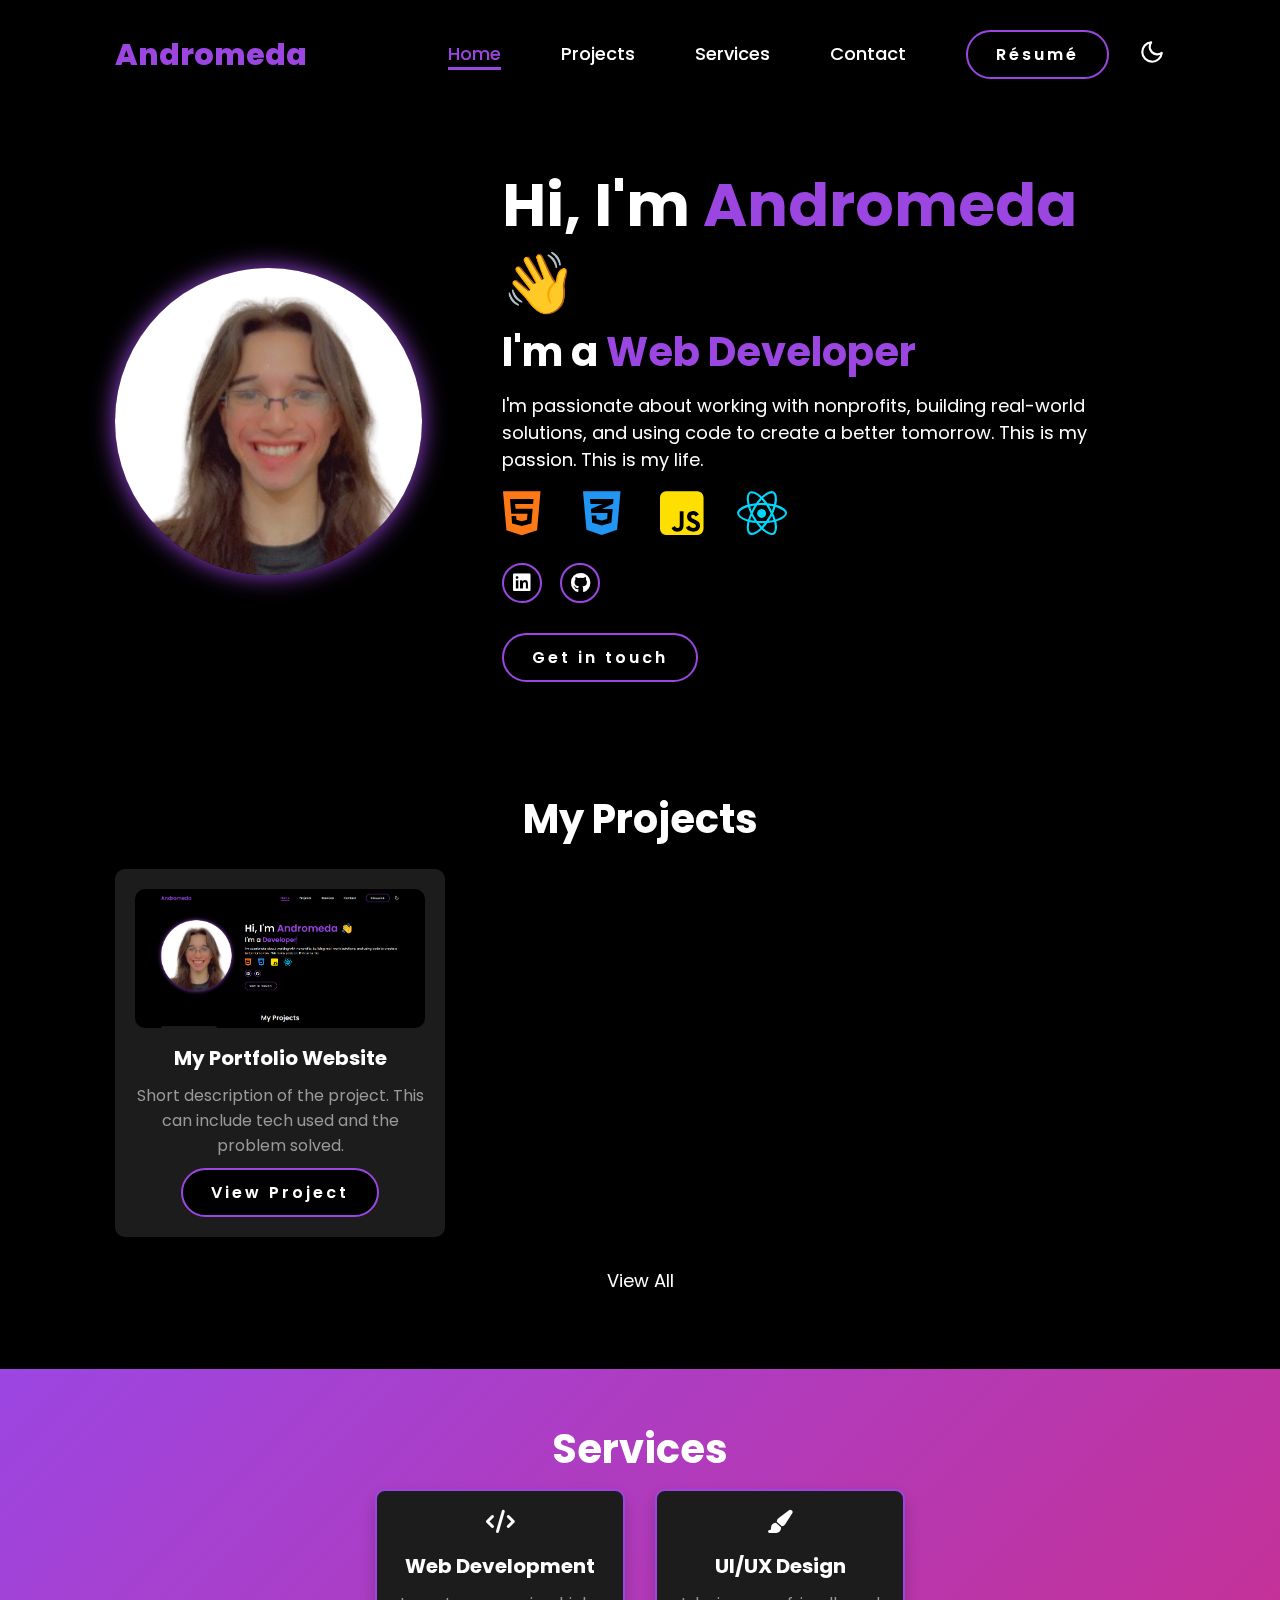
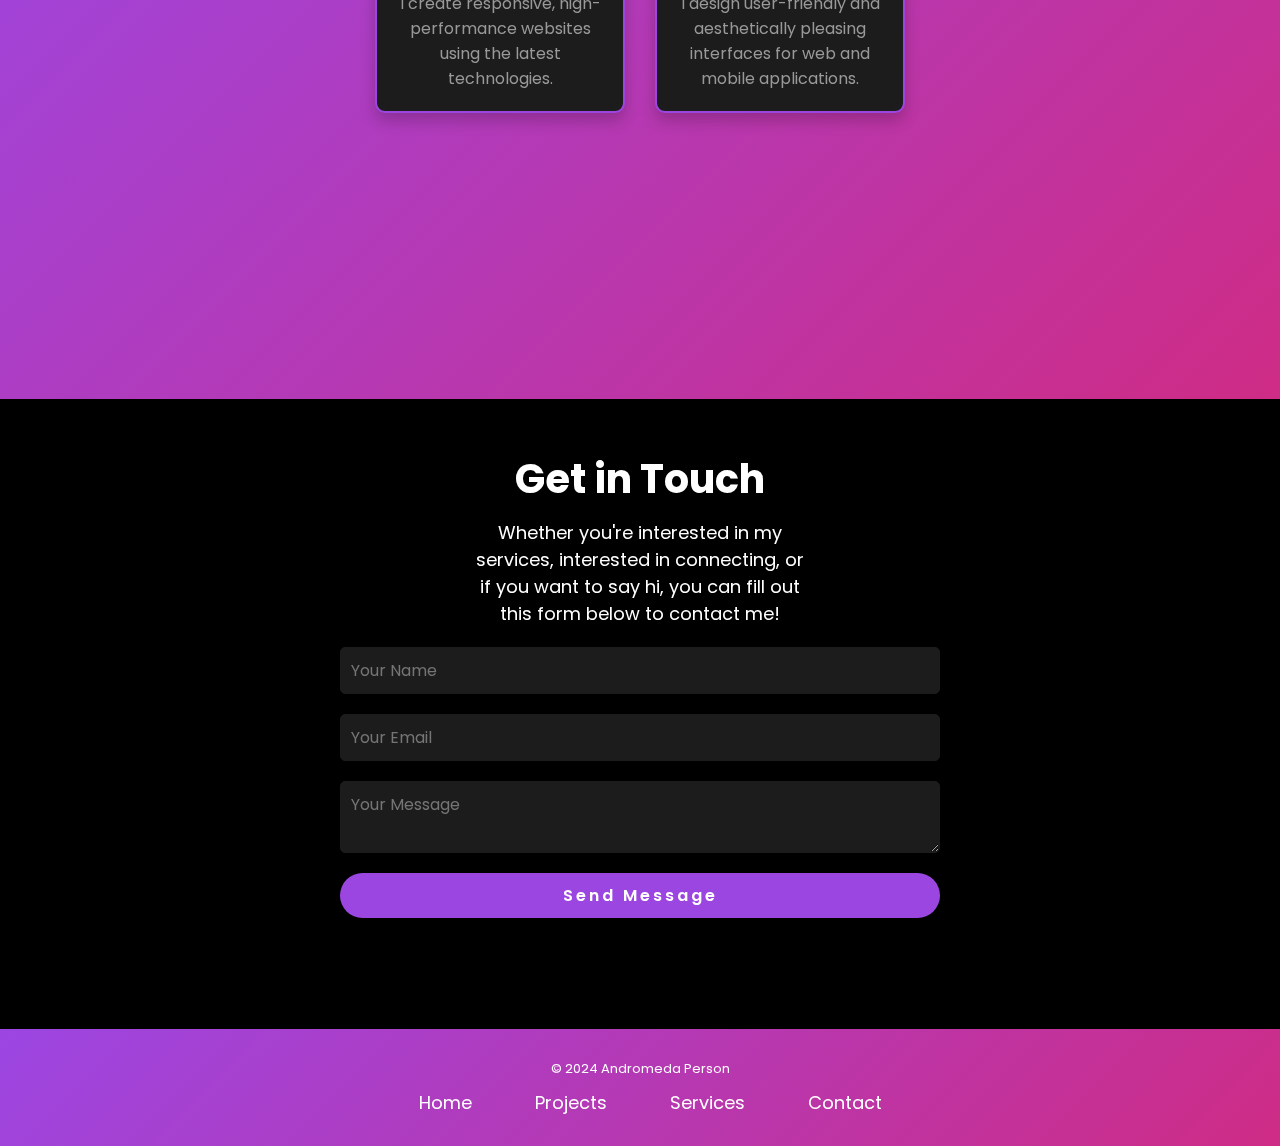
==== index.html @ 625700de "modified:   index.html" ====
<!DOCTYPE html>
<html lang="en">
<head>
    <meta charset="UTF-8">
    <meta name="viewport" content="width=device-width, initial-scale=1.0">
    <link rel="stylesheet" href="https://cdnjs.cloudflare.com/ajax/libs/font-awesome/6.5.2/css/all.min.css">
    <link rel="stylesheet" href="styles/style.css">
    <link rel="stylesheet" href="styles/dark-mode.css">
    <title>Andromeda Person | Home</title>
</head>
<body class="dark-mode">
    <header id="navbar">
        <a href="#home" class="logo">Andromeda</a>
        <nav id="nav-links">
            <div class="close-btn" id="close-btn">&times;</div>
            <a href="#home" class="active">Home</a>
            <a href="#projects">Projects</a>
            <a href="#services">Services</a>
            <a href="#contact">Contact</a>
            <a href="files/Andromeda Person Resume.pdf" onclick="downloadFile()" class="btn">Résumé</a>
            <div class="toggle-container" id="themeToggle">
                <svg class="sun-icon" xmlns="http://www.w3.org/2000/svg" width="24" height="24" viewBox="0 0 24 24" fill="none" stroke="currentColor" stroke-width="2" stroke-linecap="round" stroke-linejoin="round">
                    <circle cx="12" cy="12" r="5"></circle>
                    <line x1="12" y1="1" x2="12" y2="3"></line>
                    <line x1="12" y1="21" x2="12" y2="23"></line>
                    <line x1="4.22" y1="4.22" x2="5.64" y2="5.64"></line>
                    <line x1="18.36" y1="18.36" x2="19.78" y2="19.78"></line>
                    <line x1="1" y1="12" x2="3" y2="12"></line>
                    <line x1="21" y1="12" x2="23" y2="12"></line>
                    <line x1="4.22" y1="19.78" x2="5.64" y2="18.36"></line>
                    <line x1="18.36" y1="5.64" x2="19.78" y2="4.22"></line>
                </svg>
                <svg class="moon-icon" xmlns="http://www.w3.org/2000/svg" width="24" height="24" viewBox="0 0 24 24" fill="none" stroke="currentColor" stroke-width="2" stroke-linecap="round" stroke-linejoin="round">
                    <path d="M21 12.79A9 9 0 1 1 11.21 3 7 7 0 0 0 21 12.79z"></path>
                </svg>
            </div>
        </nav>
        <div class="hamburger-menu" id="hamburger-menu">
            <i class="fa fa-bars"></i>
        </div>
    </header>
    <section class="hero" id="home">
        <div class="hero-img">
            <img src="images/selfie.png" alt="A photo of my face with a white background">
        </div>
        <div class="hero-content">
            <h1>Hi, I'm <span>Andromeda</span> 👋</h1>
            <h3 class="typing-text">I'm a <span></span></h3>
            <p>I'm passionate about working with nonprofits, building real-world solutions, and using code to create a better tomorrow. This is my passion. This is my life.</p>
            <div class="skills-icons">
                <div class="icon-container">
                    <a href="#"><i class="fa-brands fa-html5" style="color: #ff7816;"></i></a>
                </div>
                <div class="icon-container">
                    <a href="#"><i class="fa-brands fa-css3-alt" style="color: #2196f3;"></i></a>
                </div>
                <div class="icon-container">
                    <a href="#"><i class="fa-brands fa-square-js" style="color: #ffdf00;"></i></a>
                </div>
                <div class="icon-container">
                    <a href="#"><i class="fa-brands fa-react" style="color: #00d7fc;"></i></a>
                </div>
            </div>
            <div class="social-icons">
                <a href="https://www.linkedin.com/in/andromeda-person-177516267/" target="_blank"><i class="fa-brands fa-linkedin"></i></a>
                <a href="https://github.com/andromeda-shre" target="_blank"><i class="fa-brands fa-github"></i></a> 
            </div>
            <a href="#contact" class="btn">Get in touch</a>
        </div>
    </section>
    <section class="projects" id="projects">
        <h1>My Projects</h1>
        <div class="project-container">
            <div class="project-card">
                <img src="images/my-portfolio.PNG" alt="My Portfolio">
                <h2>My Portfolio Website</h2>
                <p>Short description of the project. This can include tech used and the problem solved.</p>
                <a href="https://github.com/andromeda-shre/my-portfolio" target="_blank" class="btn">View Project</a>
            </div>
            <!-- Repeat for other projects -->
        </div>
        <div class="view-more">
            <a href="pages/projects.html" class="btn-link">View All</a>
        </div>
    </section>
    <section class="services" id="services">
        <h1>Services</h1>
        <div class="service-cards">
            <div class="service-card">
                <div class="icon-container">
                    <i class="fa fa-code" aria-hidden="true"></i>
                </div>
                <h2>Web Development</h2>
                <p>I create responsive, high-performance websites using the latest technologies.</p>
            </div>
            <div class="service-card">
                <div class="icon-container">
                    <i class="fa fa-paint-brush" aria-hidden="true"></i>
                </div>
                <h2>UI/UX Design</h2>
                <p>I design user-friendly and aesthetically pleasing interfaces for web and mobile applications.</p>
            </div>
            <!-- Add more services as needed -->
        </div>
    </section>
    <section class="contact" id="contact">
        <h1>Get in Touch</h1>
        <div class="contact-text">
            <p>Whether you're interested in my services, interested in connecting, or if you want to say hi, you can fill out this form below to contact me!</p>
        </div>
        <form action="mailto:androperson05@proton.me" method="POST" enctype="multipart/form-data">
            <input type="text" name="name" placeholder="Your Name" required>
            <input type="email" name="email" placeholder="Your Email" required>
            <textarea name="message" placeholder="Your Message" required></textarea>
            <button type="submit" class="btn">Send Message</button>
        </form>
    </section>
    <footer>
        <div class="footer-content">
            <p>&copy; 2024 Andromeda Person</p>
            <nav>
                <ul>
                    <li><a href="#home">Home</a></li>
                    <li><a href="#projects">Projects</a></li>
                    <li><a href="#services">Services</a></li>
                    <li><a href="#contact">Contact</a></li>
                </ul>
            </nav>
        </div>
    </footer>
    <script src="index.js"></script>
</body>
</html>
---- styles/style.css ----
/* Google 'Poppins' font */
@import url('https://fonts.googleapis.com/css2?family=Poppins:wght@100;200;300;400;500;600&display=swap');

/* Root selector for defining global CSS variables */
:root {
    --clr-dark: hsl(0, 0%, 0%);  /* Dark color for text in light mode, background in dark mode */
    --clr-light: hsl(0, 0%, 100%); /* Light color for background in light mode, text in dark mode */
    --clr-header: hsl(273, 73%, 58%);
}

* {
    margin: 0;
    padding: 0;
    box-sizing: border-box;
    text-decoration: none;
    border: none;
    outline: none;
    font-family: "Poppins", sans-serif;
}

html {
    font-size: 62.5%;
}

body {
    width: 100%;
    height: 100vh;
    overflow-x: hidden;
    background-color: hsl(0, 0%, 100%);
    color: var(--clr-dark);
    transition: background-color 0.3s ease, color 0.3s ease;
}

header {
    position: sticky;
    top: 0;
    left: 0;
    width: 100%;
    padding: 3rem 9%;
    backdrop-filter: blur(20px) saturate(180%);
    -webkit-backdrop-filter: blur(20px) saturate(180%);
    background-color: rgba(255, 255, 255, 0.3);
    filter: drop-shadow(20px);
    display: flex;
    justify-content: space-between;
    align-items: center;
    transition: box-shadow 0.3s ease-in-out;
    z-index: 1000;
}

header.is-sticky {
    position: fixed;
    top: 0;
    left: 0;
    width: 100%;
    z-index: 1000;
}

header.scrolled {
    box-shadow: 0 4px 8px rgba(0, 0, 0, 0.1);
}

header .logo {
    font-size: 3rem;
    color: var(--clr-header);
    font-weight: 800;
    cursor: pointer;
    transition: 0.5s ease;
}

header .logo:hover {
    transform: scale(1.1);
}

nav a {
    font-size: 1.8rem;
    color: var(--clr-dark);
    margin-left: 4rem;
    font-weight: 500;
    transition: 0.3s ease;
    border-bottom: 3px solid transparent;
}

nav a:hover,
nav a.active {
    color: var(--clr-header);
    border-bottom: 3px solid var(--clr-header);
}

/* Styles for the toggle container */
.toggle-container {
    cursor: pointer;
    display: inline;
    padding-left: 1rem;
}

/* Styles for the sun and moon icons */
.sun-icon,
.moon-icon {
    width: 26px;
    height: 26px;
    font-weight: 500;
    transition: 0.3s ease;
}

.sun-icon:hover,
.moon-icon:hover {
    color: var(--clr-header);
}

/* Hides moon icon by default (light mode) */
.moon-icon {
    display: none;
}

/* Shows moon icon and hide sun icon in dark mode */
.dark-mode .sun-icon {
    display: none;
}
.dark-mode .moon-icon {
    display: inline-block;
}

/* Close button (X icon) styles */
.close-btn {
    font-size: 4rem;
    color: var(--clr-light);  /* You can customize the color */
    position: absolute;
    top: 20px;
    right: 20px;
    cursor: pointer;
    display: none; /* Hidden by default */
}

/* For the nav-links container */
#nav-links {
    display: flex;
    justify-content: center;
    align-items: center;
    gap: 2rem;
}

/* Show nav links when the menu is active */
#nav-links.active {
    display: flex;
}

/* Hamburger menu styles */
.hamburger-menu {
    display: none;
    font-size: 2.5rem;
    cursor: pointer;
}

.hamburger-menu i {
    color: var(--clr-dark);
    transition: 0.3s ease;
}

.hamburger-menu i:hover {
    color: var(--clr-header);
}

section {
    min-height: 70vh;
    padding: 5rem 9% 5rem;
}

section.hero {
    display: flex;
    justify-content: center;
    align-items: center;
    gap: 8rem;
}

section.hero .hero-content h1 {
    font-size: 6rem;
    font-weight: 700;
    line-height: 1.3;
}

section.hero .hero-content p {
    font-size: 1.8rem;
}

span {
    color: var(--clr-header);
}

section.hero .hero-content h3 {
    font-size: 4rem;
    margin-bottom: 1rem;
    font-weight: 700;
}

section.hero .hero-img {
    border-radius: 50%;
}

section.hero .hero-img img {
    position: relative;
    width: 24vw;
    border-radius: 50%;
    box-shadow: 0 0 25px var(--clr-header);
    cursor: pointer;
    transition: 0.2s linear;
}

section.hero .hero-img img:hover {
    font-size: 1.8rem;
    font-weight: 500;
}

/* Side navigation positioning */
.side-nav {
    position: fixed;                             /* Fix it to the left */
    top: 17rem;                                  /* Account for sticky header height */
    left: 15rem;                                 /* Align it at the left edge */
    width: 200px;                                /* Set a fixed width */
    height: 100vh;                               /* Full height of the viewport */
    padding-top: 2rem;                           /* Padding from the top */
}

.side-nav ul {
    padding: 0;
    margin: 0;
}

.side-nav ul li {
    list-style-type: none;
}

.side-nav ul a {
    display: block;
    color: #fff;
    text-decoration: none;
    padding: 1rem;
    font-size: 1.8rem;
}

.side-nav ul a:hover {
    background-color: #555; /* Optional hover effect */
}

/* Container section for content */
.container {
    margin-left: 200px;    /* Push the content right of the side-nav */
    padding: 2rem;         /* Padding inside the container */
    width: 100%;           /* Container takes the remaining space */
    border: solid 1px #3d444d;
    border-radius: 10px;
    margin-top: 0;         /* Align container at the top */
}

.social-icons a {
    display: inline-flex;
    justify-content: center;
    align-items: center;
    width: 4rem;
    height: 4rem;
    background-color: transparent;
    border: 0.2rem solid var(--clr-header);
    font-size: 2rem;
    border-radius: 50%;
    margin: 3rem 1.5rem 3rem 0;
    color: hsl(0, 0%, 0%);
    transition: 0.3s ease;
}

.social-icons a:hover {
    color: var(--clr-light);
    background-color: var(--clr-header);
    box-shadow: 0 0 25px var(--clr-header);
    transform: scale(1.3) translateY(-5px);
}

.btn {
    display: inline-block;
    padding: 1rem 2.8rem;
    background-color: var(--clr-light);
    border-radius: 4rem;
    font-size: 1.6rem;
    color: var(--clr-header);
    letter-spacing: 0.3rem;
    font-weight: 600;
    border: 2px solid var(--clr-header);
    cursor: pointer;
    transition: 0.3s ease;
}

.btn:hover {
    transform: scale3d(1.03);
    background-color: var(--clr-header);
    color: var(--clr-light);
    box-shadow: 0 0 25px var(--clr-header);
}

.typing-text {
    font-size: 2rem;
    font-weight: 600;
    min-width: 280px;
}

.typing-text span {
    position: relative;
}

.typing-text span::before {
    content: "Web Developer";
    color: var(--clr-header);
    animation: words 20s infinite;
}

.typing-text span::after {
    content: "";
    color: hsl(0, 0%, 0%);
    position: absolute;
    width: calc(100% + 8px);
    height: 100%;
    border-left: 3px solid transparent;
    right: -8;
    animation: cursor 0.6s infinite;
}

@keyframes cursor {
    to {
        border-left: 3px solid var(--clr-header)
    }
}

@keyframes words {
    0%, 20% {
        content: "Web Developer";
    }
    21%, 40% {
        content: "Developer";
    }
    41%, 60% {
        content: "Web Designer";
    }
    61%, 80% {
        content: "Life-long Learner";
    }
    81%, 100% {
        content: "Tech Enthusiast";
    }
}

/* Styles for skills icons */
.skills-icons {
    display: flex;
    justify-content: flex-start;
    align-items: center;
    gap: 8rem;
    margin: 4rem 2rem 2rem 2rem;
}

.icon-container {
    display: flex;
    justify-content: center;
    align-items: center;
    width: 0rem;
    height: 0rem;
    border-radius: 50%;
    transition: box-shadow 0.5s ease, transform 0.5s ease;
}

.icon-container:hover {
    box-shadow: 0 0 30px 20px var(--clr-header);
    transform: scale(1.1);
}

.skills-icons i {
    font-size: 5rem;
    cursor: pointer;
}

.skills h1 {
    text-align: center;
    font-size: 4rem;
    margin-bottom: 1rem;
    font-weight: 700;
}

/* Styles for Projects section */
.projects {
    text-align: center;
    padding: 5rem 9%;
}

.projects h1 {
    font-size: 4rem;
    padding-bottom: 2rem;
}

.project-container {
    display: grid;
    grid-template-columns: repeat(auto-fill, minmax(300px, 1fr));
    gap: 3rem;
}

.project-card {
    background-color: var(--clr-light);
    padding: 2rem;
    border-radius: 10px;
    background-color: hsl(0, 2%, 92%);
    box-shadow: 0 0 10px rgba(0, 0, 0, 0.1);
    transition: transform 0.3s ease, box-shadow 0.3s ease;
}

.project-card:hover {
    transform: translateY(-10px);
    box-shadow: 0 10px 20px rgba(0, 0, 0, 0.2);
}

.project-card img {
    width: 100%;
    height: auto;
    border-radius: 10px;
}

.project-card h2 {
    font-size: 2rem;
    margin-top: 1rem;
}

.project-card p {
    font-size: 1.6rem;
    margin-top: 1rem;
    color: hsl(0, 0%, 60%);
}

.project-card .btn {
    margin-top: 1rem;
}

.view-more {
    margin-top: 3rem;
}

.btn-link {
    font-size: 1.8rem;
    color: var(--clr-light);
    transition: 0.3s ease;
}

.btn-link:hover {
    color: var(--clr-header);
}

/* Styles for Services section */
.services {
    background: linear-gradient(135deg, hsl(273, 73%, 58%), hsl(327, 65%, 49%));
    text-align: center;
    padding: 5rem 9%;
}

.services h1 {
    font-size: 4rem;
    margin-bottom: 1rem;
    color: var(--clr-light);
}

.service-cards {
    display: flex;
    justify-content: center;
    align-items: center;
    gap: 3rem;
}

.service-card {
    background-color: hsl(0, 0%, 93%);
    padding: 2rem;
    border-radius: 10px;
    box-shadow: 0 8px 15px rgba(0, 0, 0, 0.2);
    transition: transform 0.3s ease, box-shadow 0.3s ease;
    width: 250px;
    border: 2px solid var(--clr-header);
}

.service-card:hover {
    transform: translateY(-10px);
    box-shadow: 0 15px 25px rgba(0, 0, 0, 0.3);
}

.service-card h2 {
    font-size: 2rem;
    margin-bottom: 1rem;
}

.service-card p {
    font-size: 1.6rem;
    color: hsl(0, 0%, 60%);
}

.service-card .icon-container {
    display: inline-flex;
    justify-content: center;
    align-items: center;
    padding: 1rem 2rem 3rem 2rem;
}

.service-card i {
    font-size: 2.3rem;
}

/* Start of contact section styles */
.contact {
    text-align: center;
    padding: 5rem 9%;
}

.contact h1 {
    font-size: 4rem;
    margin-bottom: 1rem;
}

.contact .contact-text {
    margin: 1rem 36rem 2rem 36rem;
}

.contact p {
    font-size: 1.8rem;
}

form {
    display: flex;
    flex-direction: column;
    gap: 2rem;
    max-width: 600px;
    margin: 0 auto;
}

input, textarea {
    padding: 1rem;
    font-size: 1.6rem;
    border: 1px solid #ccc;
    border-radius: 5px;
}

button[type="submit"] {
    padding: 1rem 2.8rem;
    background-color: var(--clr-header);
    color: var(--clr-light);
    border: none;
    border-radius: 5rem;
    font-size: 1.6rem;
    font-weight: 600;
    cursor: pointer;
}

button[type="submit"]:hover {
    background-color: var(--clr-light);
    color: var(--clr-header);
}

/* Start of footer styles */
footer {
    background: linear-gradient(135deg, hsl(273, 73%, 58%), hsl(327, 65%, 49%));
    color: #fff;
    padding: 2rem 0;
    text-align: center;
    position: relative;
    z-index: 100;
}

footer .footer-content {
    max-width: 1200px;
    margin: 0 auto;
    padding: 1rem;
}

footer nav ul {
    list-style: none;
    padding: 0;
}

footer nav ul li {
    display: inline;
    margin-right: 20px;
}

footer nav ul li a {
    color: #fff;
    text-decoration: none;
    font-weight: 400;
    transition: color 0.3s;
}

footer nav ul li a:hover {
    color: hsl(0, 0%, 0%);
}

footer p {
    font-size: 1.3rem;
    margin-bottom: 1rem;
}

/* Styles for mobile starts here */
@media (max-width: 1000px) {
    .home {
        gap: 4rem;
    }
}

@media (max-width:995px) {
    .home {
        flex-direction: column;
        margin: 5rem 4rem;
    }

    .home .home-content h3 {
        font-size: 2.5rem;
    }

    .home-content h1 {
        font-size: 5rem;
    }

    .home-img img {
        width: 70vw;
        margin-top: 4rem;
    }
}

@media (max-width: 768px) {
    .skills-icons {
        flex-direction: column;
        gap: 2rem;
    }

    .icon-container {
        font-size: 6rem;
    }

    .projects .project-container {
        grid-template-columns: 1fr;
    }
}

/* Hide the nav links and show the hamburger on mobile */
@media (max-width: 768px) {
    #nav-links {
        display: none; /* Hide the links by default */
        position: absolute;
        top: 0;
        left: 0;
        width: 100%;
        height: 100vh;
        background-color: rgba(0, 0, 0, 0.911);
        flex-direction: column;
        justify-content: center;
        align-items: center;
        gap: 3rem;
    }

    #nav-links a {
        color: var(--clr-light);
    }

    #nav-links .btn {
        background-color: var(--clr-header);
    }

    #nav-links svg {
        color: var(--clr-light);
    }

    #nav-links svg:hover {
        color: var(--clr-light);
    }
    
    .hamburger-menu {
        display: block; /* Show the hamburger icon */
        cursor: pointer;
    }

    .hamburger-menu i:hover {
        color: var(--clr-header);
    }

    .close-btn {
        display: block; /* Show close button when navbar is open */
        transition: 0.3s ease;
    }

    .close-btn:hover {
        display: block;
        color: var(--clr-header);
    }
}
---- styles/dark-mode.css ----
/* Styles for dark mode */
.dark-mode {
    background-color: var(--clr-dark);
    color: var(--clr-light);
}

.dark-mode header {
    backdrop-filter: blur(20px) saturate(180%);
    -webkit-backdrop-filter: blur(20px) saturate(180%);
    background-color: rgba(0, 0, 0, 0.479);
    box-shadow: 0 4px 6px rgba(0, 0, 0, 0.1);
}

.dark-mode nav a {
    color: var(--clr-light);
}

nav a:hover,
.dark-mode nav a.active {
    color: var(--clr-header);
    border-bottom: 3px solid var(--clr-header);
}

.dark-mode .hamburger-menu i {
    color: var(--clr-light);
}

.dark-mode .btn {
    background-color: var(--clr-dark);
    color: var(--clr-light);
}

.dark-mode .btn:hover {
    background-color: var(--clr-header);
    color: var(--clr-light);
}

.dark-mode .social-icons a {
    color: var(--clr-light);
}

.dark-mode .project-card {
    background-color: hsl(0, 0%, 11%);
}

.dark-mode .btn-link {
    color: var(--clr-light);
}

.dark-mode .btn-link:hover {
    color: var(--clr-header);
}

.dark-mode input, .dark-mode textarea {
    padding: 1rem;
    font-size: 1.6rem;
    color: hsl(0, 0%, 100%);
    background-color: hsl(0, 0%, 11%);
    border: 1px solid hsl(0, 0%, 11%);
    border-radius: 5px;
}

.dark-mode button[type="submit"] {
    padding: 1rem 2.8rem;
    background-color: var(--clr-header);
    color: var(--clr-light);
    border: none;
    border-radius: 5rem;
    font-size: 1.6rem;
    font-weight: 600;
    cursor: pointer;
}

.dark-mode button[type="submit"]:hover {
    background-color: var(--clr-dark);
    color: var(--clr-header);
}

.dark-mode .service-card {
    background-color: hsl(0, 0%, 11%);
}
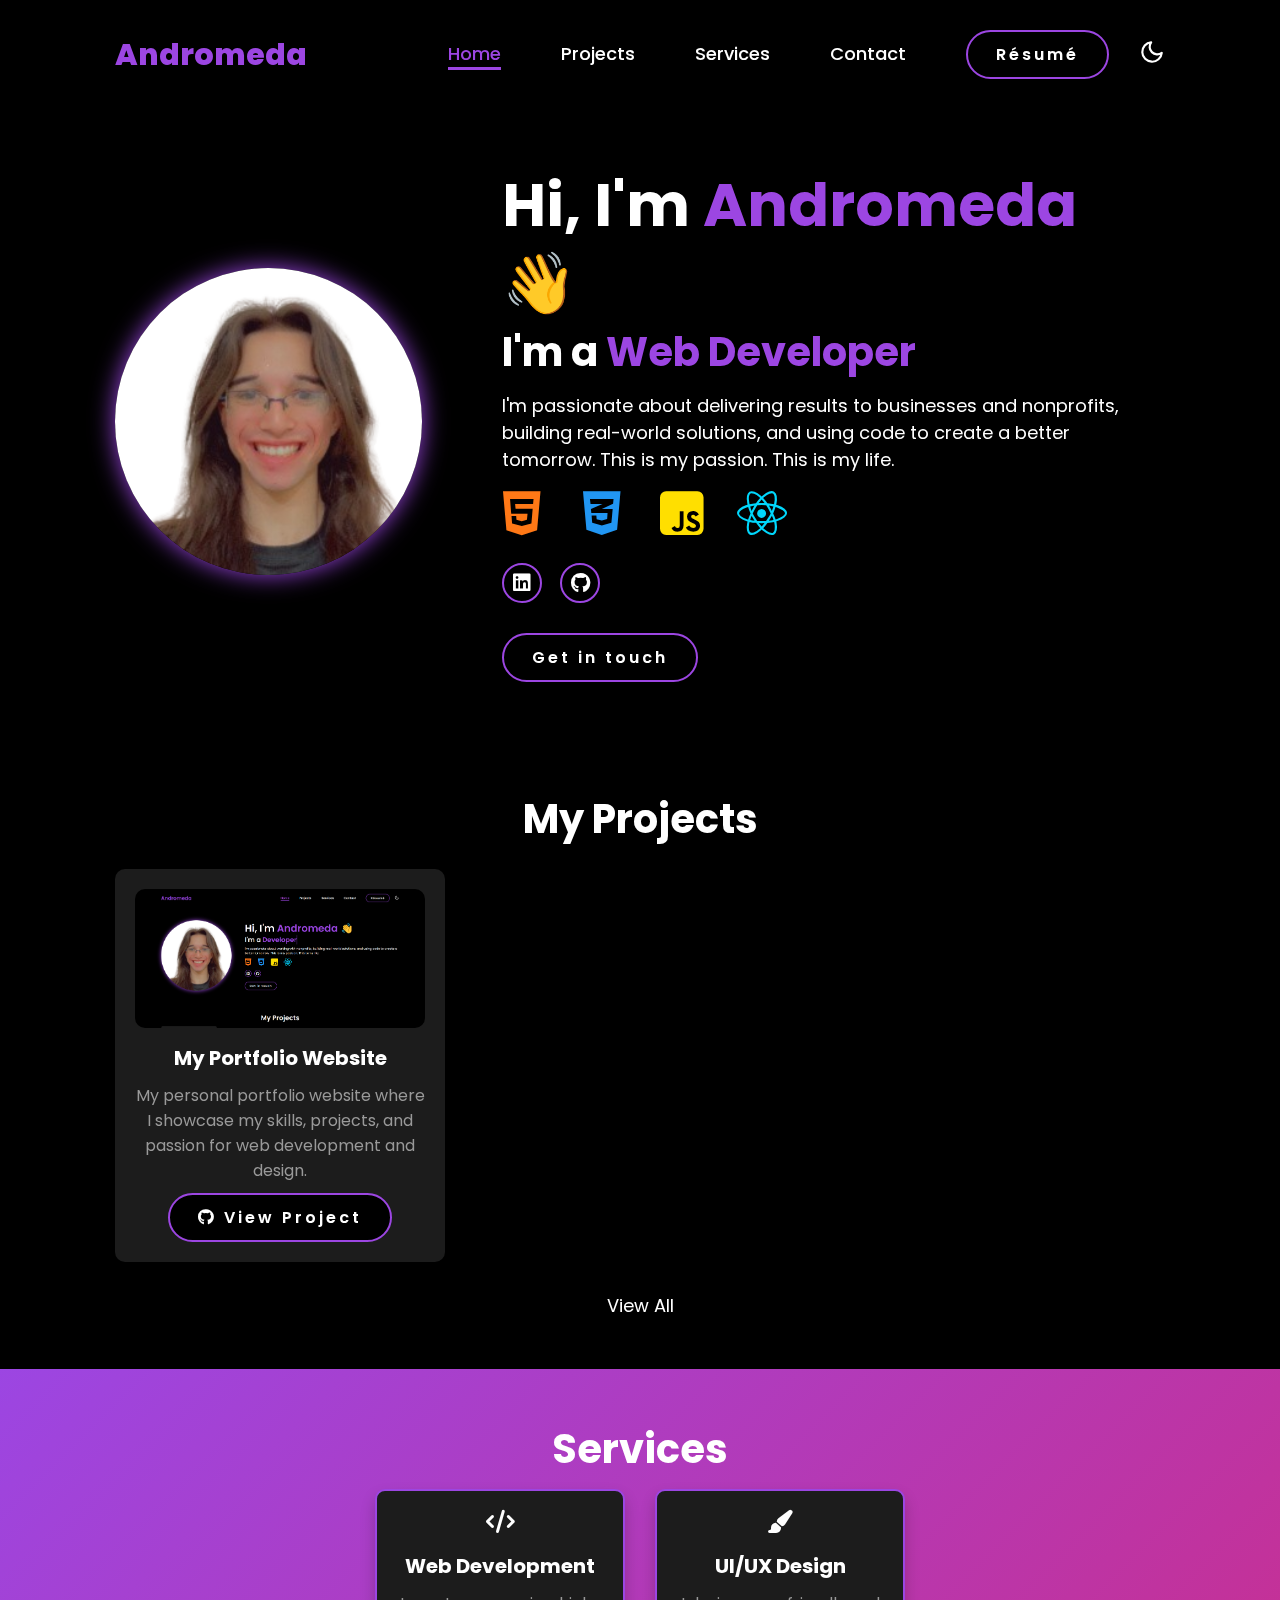
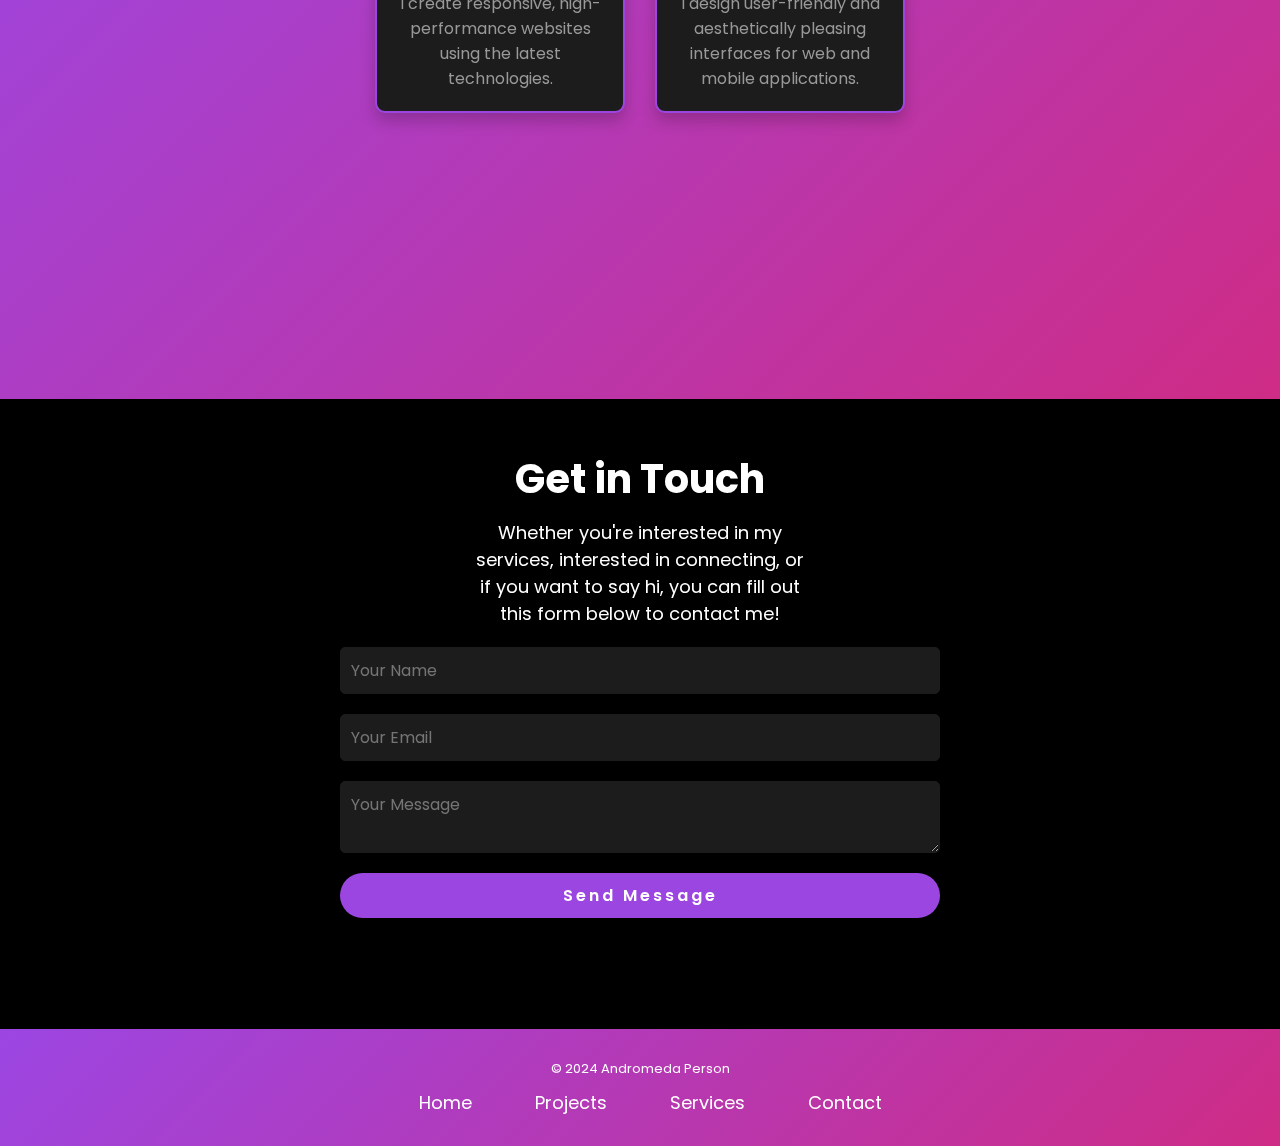
==== commit 15724872: "modified:   index.html 	modified:   pages/projects.html" ====
--- a/index.html
+++ b/index.html
@@ -10,14 +10,14 @@
 </head>
 <body class="dark-mode">
     <header id="navbar">
-        <a href="#home" class="logo">Andromeda</a>
+        <a href="index.html" class="logo">Andromeda</a>
         <nav id="nav-links">
-            <div class="close-btn" id="close-btn">&times;</div>
-            <a href="#home" class="active">Home</a>
-            <a href="#projects">Projects</a>
-            <a href="#services">Services</a>
-            <a href="#contact">Contact</a>
-            <a href="files/Andromeda Person Resume.pdf" onclick="downloadFile()" class="btn">Résumé</a>
+            <div class="close-btn" id="close-btn" onclick="showHamburgerMenu(event)">&times;</div>
+            <a href="#home" class="active" id="_home" onclick="changeActiveTab(event)">Home</a>
+            <a href="pages/projects.html">Projects</a>
+            <a href="#services" id="_services" onclick="changeActiveTab(event)">Services</a>
+            <a href="#contact" id="_contact" onclick="changeActiveTab(event)">Contact</a>
+            <a href="files/Andromeda Person Resume.pdf" onclick="downloadFile(event)" class="btn">Résumé</a>
             <div class="toggle-container" id="themeToggle">
                 <svg class="sun-icon" xmlns="http://www.w3.org/2000/svg" width="24" height="24" viewBox="0 0 24 24" fill="none" stroke="currentColor" stroke-width="2" stroke-linecap="round" stroke-linejoin="round">
                     <circle cx="12" cy="12" r="5"></circle>
@@ -35,8 +35,8 @@
                 </svg>
             </div>
         </nav>
-        <div class="hamburger-menu" id="hamburger-menu">
-            <i class="fa fa-bars"></i>
+        <div class="hamburger-menu menu-remove" id="hamburger-menu">
+            <i class="fa fa-bars" onclick="hideHamburgerMenu(event)"></i>
         </div>
     </header>
     <section class="hero" id="home">
@@ -46,19 +46,19 @@
         <div class="hero-content">
             <h1>Hi, I'm <span>Andromeda</span> 👋</h1>
             <h3 class="typing-text">I'm a <span></span></h3>
-            <p>I'm passionate about working with nonprofits, building real-world solutions, and using code to create a better tomorrow. This is my passion. This is my life.</p>
+            <p>I'm passionate about delivering results to businesses and nonprofits, building real-world solutions, and using code to create a better tomorrow. This is my passion. This is my life.</p>
             <div class="skills-icons">
                 <div class="icon-container">
-                    <a href="#"><i class="fa-brands fa-html5" style="color: #ff7816;"></i></a>
+                    <a href="#"><abbr title="HTML5"><i class="fa-brands fa-html5" style="color: #ff7816;"></i></abbr></a>
                 </div>
                 <div class="icon-container">
-                    <a href="#"><i class="fa-brands fa-css3-alt" style="color: #2196f3;"></i></a>
+                    <a href="#"><abbr title="CSS"><i class="fa-brands fa-css3-alt" style="color: #2196f3;"></i></abbr></a>
                 </div>
                 <div class="icon-container">
-                    <a href="#"><i class="fa-brands fa-square-js" style="color: #ffdf00;"></i></a>
+                    <a href="#"><abbr title="Javascript"><i class="fa-brands fa-square-js" style="color: #ffdf00;"></i></abbr></a>
                 </div>
                 <div class="icon-container">
-                    <a href="#"><i class="fa-brands fa-react" style="color: #00d7fc;"></i></a>
+                    <a href="#"><abbr title="React JS"><i class="fa-brands fa-react" style="color: #00d7fc;"></i></abbr></a>
                 </div>
             </div>
             <div class="social-icons">
@@ -74,10 +74,9 @@
             <div class="project-card">
                 <img src="images/my-portfolio.PNG" alt="My Portfolio">
                 <h2>My Portfolio Website</h2>
-                <p>Short description of the project. This can include tech used and the problem solved.</p>
-                <a href="https://github.com/andromeda-shre/my-portfolio" target="_blank" class="btn">View Project</a>
+                <p>My personal portfolio website where I showcase my skills, projects, and passion for web development and design.</p>
+                <a href="https://github.com/andromeda-shre/my-portfolio" target="_blank" class="btn"><i class="fa-brands fa-github"></i> View Project</a>
             </div>
-            <!-- Repeat for other projects -->
         </div>
         <div class="view-more">
             <a href="pages/projects.html" class="btn-link">View All</a>
@@ -100,7 +99,6 @@
                 <h2>UI/UX Design</h2>
                 <p>I design user-friendly and aesthetically pleasing interfaces for web and mobile applications.</p>
             </div>
-            <!-- Add more services as needed -->
         </div>
     </section>
     <section class="contact" id="contact">
--- a/styles/style.css
+++ b/styles/style.css
@@ -8,6 +8,7 @@
     --clr-header: hsl(273, 73%, 58%);
 }
 
+/* Global Styles */
 * {
     margin: 0;
     padding: 0;
@@ -19,18 +20,21 @@
 }
 
 html {
-    font-size: 62.5%;
-}
-
+    font-size: 62.5%; /* 1rem = 10px */
+}
+
+/* General Body Styles */
 body {
     width: 100%;
     height: 100vh;
     overflow-x: hidden;
     background-color: hsl(0, 0%, 100%);
     color: var(--clr-dark);
+    overflow-x: hidden;
     transition: background-color 0.3s ease, color 0.3s ease;
 }
 
+/* Header Styles */
 header {
     position: sticky;
     top: 0;
@@ -72,6 +76,7 @@
     transform: scale(1.1);
 }
 
+/* Navigation Links */
 nav a {
     font-size: 1.8rem;
     color: var(--clr-dark);
@@ -145,7 +150,7 @@
     display: flex;
 }
 
-/* Hamburger menu styles */
+/* Hamburger Menu */
 .hamburger-menu {
     display: none;
     font-size: 2.5rem;
@@ -159,27 +164,30 @@
 
 .hamburger-menu i:hover {
     color: var(--clr-header);
-}
-
+
+}
+
+/* Styles for the section tag */
 section {
     min-height: 70vh;
     padding: 5rem 9% 5rem;
 }
 
-section.hero {
+/* Styles for the hero class */
+.hero {
     display: flex;
     justify-content: center;
     align-items: center;
     gap: 8rem;
 }
 
-section.hero .hero-content h1 {
+.hero .hero-content h1 {
     font-size: 6rem;
     font-weight: 700;
     line-height: 1.3;
 }
 
-section.hero .hero-content p {
+.hero .hero-content p {
     font-size: 1.8rem;
 }
 
@@ -209,37 +217,6 @@
 section.hero .hero-img img:hover {
     font-size: 1.8rem;
     font-weight: 500;
-}
-
-/* Side navigation positioning */
-.side-nav {
-    position: fixed;                             /* Fix it to the left */
-    top: 17rem;                                  /* Account for sticky header height */
-    left: 15rem;                                 /* Align it at the left edge */
-    width: 200px;                                /* Set a fixed width */
-    height: 100vh;                               /* Full height of the viewport */
-    padding-top: 2rem;                           /* Padding from the top */
-}
-
-.side-nav ul {
-    padding: 0;
-    margin: 0;
-}
-
-.side-nav ul li {
-    list-style-type: none;
-}
-
-.side-nav ul a {
-    display: block;
-    color: #fff;
-    text-decoration: none;
-    padding: 1rem;
-    font-size: 1.8rem;
-}
-
-.side-nav ul a:hover {
-    background-color: #555; /* Optional hover effect */
 }
 
 /* Container section for content */
@@ -329,20 +306,14 @@
 }
 
 @keyframes words {
-    0%, 20% {
-        content: "Web Developer";
-    }
     21%, 40% {
         content: "Developer";
     }
     41%, 60% {
         content: "Web Designer";
     }
-    61%, 80% {
-        content: "Life-long Learner";
-    }
-    81%, 100% {
-        content: "Tech Enthusiast";
+    61%, 100% {
+        content: "Continous Learner";
     }
 }
 
@@ -596,52 +567,18 @@
     margin-bottom: 1rem;
 }
 
-/* Styles for mobile starts here */
+/* Styles for mobile or large screens */
 @media (max-width: 1000px) {
     .home {
         gap: 4rem;
     }
 }
 
-@media (max-width:995px) {
-    .home {
-        flex-direction: column;
-        margin: 5rem 4rem;
-    }
-
-    .home .home-content h3 {
-        font-size: 2.5rem;
-    }
-
-    .home-content h1 {
-        font-size: 5rem;
-    }
-
-    .home-img img {
-        width: 70vw;
-        margin-top: 4rem;
-    }
-}
-
 @media (max-width: 768px) {
-    .skills-icons {
-        flex-direction: column;
-        gap: 2rem;
-    }
-
-    .icon-container {
-        font-size: 6rem;
-    }
-
-    .projects .project-container {
-        grid-template-columns: 1fr;
-    }
-}
-
-/* Hide the nav links and show the hamburger on mobile */
-@media (max-width: 768px) {
+
+    /* Styles the nav links menu for mobile */
     #nav-links {
-        display: none; /* Hide the links by default */
+        display: none;
         position: absolute;
         top: 0;
         left: 0;
@@ -649,43 +586,182 @@
         height: 100vh;
         background-color: rgba(0, 0, 0, 0.911);
         flex-direction: column;
+        gap: 3rem;
+    }
+
+    #nav-links a {
+        color: var(--clr-light);
+    }
+
+    #nav-links .btn {
+        background-color: var(--clr-header);
+    }
+
+    #nav-links svg {
+        color: var(--clr-light);
+    }
+
+    #nav-links svg:hover {
+        color: var(--clr-light);
+    }
+    
+    /* Styles the hamburger menu for mobile */
+    .hamburger-menu {
+        display: block;
+        cursor: pointer;
+    }
+
+    .hamburger-menu i:hover {
+        color: var(--clr-header);
+    }
+
+    /* Styles the close button in the nav-links mobile menu */
+    .close-btn {
+        display: block;
+        transition: 0.3s ease;
+    }
+
+    .close-btn:hover {
+        color: var(--clr-header);
+    }
+
+    /* Hero section for mobile */
+    .hero {
+        flex-direction: column;
+        text-align: center;
+    }
+
+    .hero-img img {
+        width: 100% !important;
+    }
+
+    .hero-content h1 {
+        font-size: 3rem !important;
+    }
+
+    .hero-content h3 {
+        font-size: 3rem !important;
+    }
+
+    .hero-content span{
+        font-size: 3rem;
+    }
+
+    .hero-content p {
+        font-size: 1.8rem !important;
+    }
+
+    /* Skills icons on mobile */
+    .skills-icons {
         justify-content: center;
         align-items: center;
-        gap: 3rem;
-    }
-
-    #nav-links a {
-        color: var(--clr-light);
-    }
-
-    #nav-links .btn {
-        background-color: var(--clr-header);
-    }
-
-    #nav-links svg {
-        color: var(--clr-light);
-    }
-
-    #nav-links svg:hover {
-        color: var(--clr-light);
+        gap: 8rem;
+        margin-top: 5rem;
+        margin-bottom: 4rem;
+    }
+
+    .icon-container {
+        font-size: 6rem;
+    }
+
+    /* Projects section for mobile */
+    .projects .project-container {
+        grid-template-columns: 1fr;
+    }
+
+    .projects h1 {
+        font-size: 3rem;
+    }
+
+    .services h1 {
+        font-size: 3rem;
+    }
+
+    /* Services section for mobile */
+    .service-cards {
+        flex-direction: column;
+        justify-content: center;
+        gap: 2rem;
+    }
+
+    .service-card {
+        width: 80%;
+        max-width: 400px;
+        margin-left: auto;
+        margin-right: auto;
+    }
+
+    .service-card h2 {
+        font-size: 1.8rem;
+    }
+
+    .service-card p {
+        font-size: 1.4rem;
+    }
+
+    .service-card i {
+        font-size: 2rem;
     }
     
-    .hamburger-menu {
-        display: block; /* Show the hamburger icon */
-        cursor: pointer;
-    }
-
-    .hamburger-menu i:hover {
-        color: var(--clr-header);
-    }
-
-    .close-btn {
-        display: block; /* Show close button when navbar is open */
-        transition: 0.3s ease;
-    }
-
-    .close-btn:hover {
-        display: block;
-        color: var(--clr-header);
+    /* Contact section for mobile */
+    .contact {
+        padding: 3rem 5%;
+    }
+
+    .contact h1 {
+        font-size: 3rem;
+    }
+
+    .contact .contact-text {
+        margin: 1rem 2rem;
+    }
+
+    .contact p {
+        font-size: 1.6rem;
+    }
+
+    form {
+        padding: 1rem;
+        max-width: 100%;
+    }
+
+    input, textarea {
+        font-size: 1.4rem;
+        padding: 0.8rem;
+    }
+
+    button[type="submit"] {
+        font-size: 1.4rem;
+        padding: 1rem 2rem;
+    }
+
+     /* Footer links on mobile */
+     footer .footer-content {
+        padding: 2rem 3rem;
+    }
+
+    footer nav ul {
+        display: flex;
+        flex-direction: column;
+        align-items: center;
+        gap: 1rem;
+    }
+
+    footer nav ul li a {
+        font-size: 1.6rem;
+    }
+
+    footer p {
+        font-size: 1.4rem;
+    }
+}
+
+@media (max-width: 480px) {
+    footer p {
+        font-size: 1.2rem;
+    }
+
+    footer nav ul li a {
+        font-size: 1.4rem;
     }
 }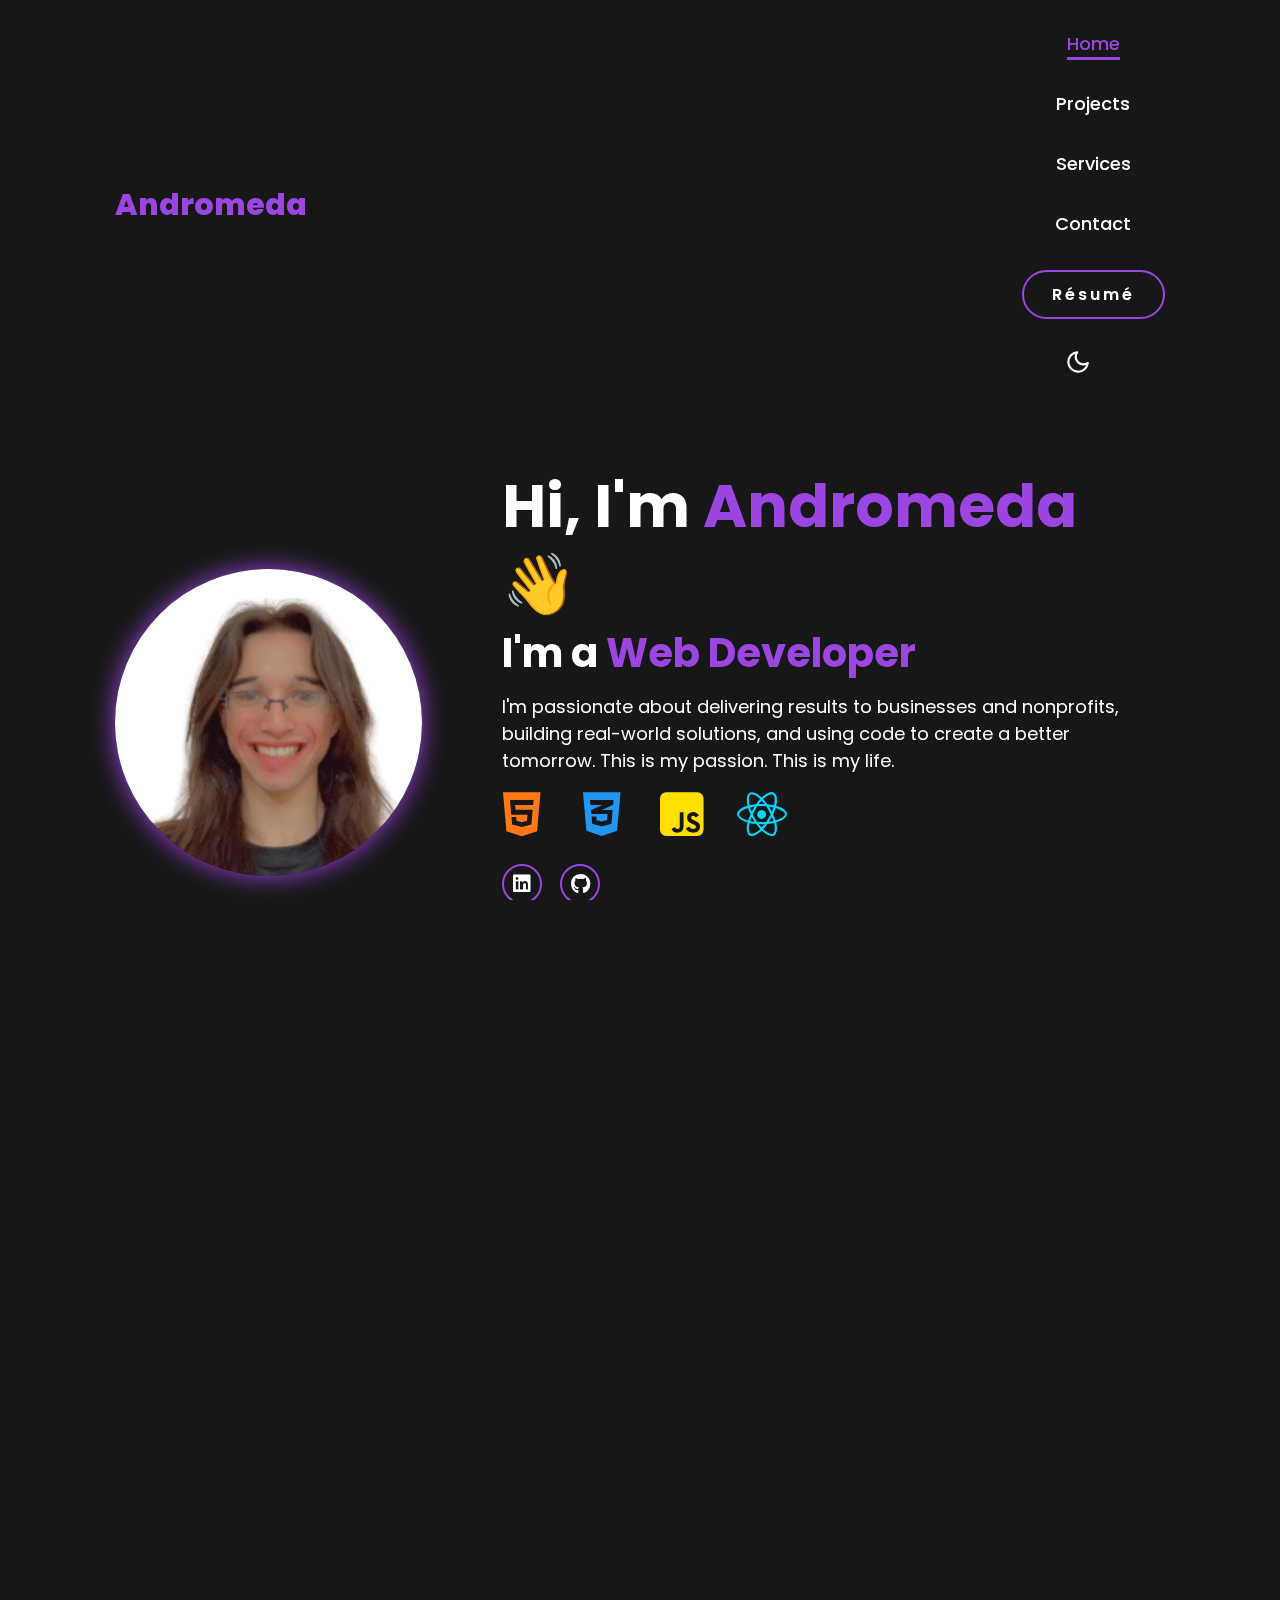
==== commit 3f231c45: "modified:   index.html 	modified:   pages/projects.html 	modified:   styles/dark-mode.css 	modified:" ====
--- a/index.html
+++ b/index.html
@@ -9,6 +9,7 @@
     <title>Andromeda Person | Home</title>
 </head>
 <body class="dark-mode">
+    <!-- Header & Navbar -->
     <header id="navbar">
         <a href="index.html" class="logo">Andromeda</a>
         <nav id="nav-links">
@@ -39,6 +40,7 @@
             <i class="fa fa-bars" onclick="hideHamburgerMenu(event)"></i>
         </div>
     </header>
+    <!-- Hero Section -->
     <section class="hero" id="home">
         <div class="hero-img">
             <img src="images/selfie.png" alt="A photo of my face with a white background">
@@ -68,20 +70,44 @@
             <a href="#contact" class="btn">Get in touch</a>
         </div>
     </section>
+    <!-- Projects Section -->
     <section class="projects" id="projects">
-        <h1>My Projects</h1>
-        <div class="project-container">
-            <div class="project-card">
-                <img src="images/my-portfolio.PNG" alt="My Portfolio">
-                <h2>My Portfolio Website</h2>
-                <p>My personal portfolio website where I showcase my skills, projects, and passion for web development and design.</p>
-                <a href="https://github.com/andromeda-shre/my-portfolio" target="_blank" class="btn"><i class="fa-brands fa-github"></i> View Project</a>
+        <h1>Projects I've Worked On</h1>
+        <div class="container">
+            <div class="box">
+                <div class="img-container">
+                    <img src="images/my-portfolio.PNG" alt="My Portfolio">
+                </div>
+                <div class="container-content">
+                    <h3>My Portfolio Website</h3>
+                    <p>My personal portfolio website where I showcase my skills, projects, and passion for web development and design.</p>
+                    <p class="project-tags">HTML, CSS, Javascript</p>
+                    <div class="buttons-container">
+                        <a href="https://github.com/andromeda-shre/my-portfolio" target="_blank" class="btn"><i class="fa fa-code" aria-hidden="true"></i> Code</a>
+                        <a href="https://andromeda-shre.github.io/my-portfolio/" target="_blank" class="btn"><i class="fa-brands fa-github"></i> Live</a>
+                    </div>
+                </div>
             </div>
-        </div>
+            <div class="box">
+                <div class="img-container">
+                    <img src="images/my-portfolio.PNG" alt="My Portfolio">
+                </div>
+                <div class="container-content">
+                    <h3>My Portfolio Website</h3>
+                    <p>My personal portfolio website where I showcase my skills, projects, and passion for web development and design.</p>
+                    <p class="project-tags">HTML, CSS, Javascript</p>
+                    <div class="buttons-container">
+                        <a href="https://github.com/andromeda-shre/my-portfolio" target="_blank" class="btn"><i class="fa fa-code" aria-hidden="true"></i> Code</a>
+                        <a href="https://andromeda-shre.github.io/my-portfolio/" target="_blank" class="btn"><i class="fa-brands fa-github"></i> Live</a>
+                    </div>
+                </div>
+            </div>
+          </div>
         <div class="view-more">
             <a href="pages/projects.html" class="btn-link">View All</a>
         </div>
     </section>
+    <!-- Services Section -->
     <section class="services" id="services">
         <h1>Services</h1>
         <div class="service-cards">
@@ -101,6 +127,7 @@
             </div>
         </div>
     </section>
+    <!-- Contact Section -->
     <section class="contact" id="contact">
         <h1>Get in Touch</h1>
         <div class="contact-text">
@@ -113,6 +140,7 @@
             <button type="submit" class="btn">Send Message</button>
         </form>
     </section>
+    <!-- Footer -->
     <footer>
         <div class="footer-content">
             <p>&copy; 2024 Andromeda Person</p>
--- a/styles/style.css
+++ b/styles/style.css
@@ -3,7 +3,7 @@
 
 /* Root selector for defining global CSS variables */
 :root {
-    --clr-dark: hsl(0, 0%, 0%);  /* Dark color for text in light mode, background in dark mode */
+    --clr-dark: hsl(0, 0%, 9%);  /* Dark color for text in light mode, background in dark mode */
     --clr-light: hsl(0, 0%, 100%); /* Light color for background in light mode, text in dark mode */
     --clr-header: hsl(273, 73%, 58%);
 }
@@ -21,13 +21,13 @@
 
 html {
     font-size: 62.5%; /* 1rem = 10px */
+    overflow-x: hidden;
 }
 
 /* General Body Styles */
 body {
     width: 100%;
     height: 100vh;
-    overflow-x: hidden;
     background-color: hsl(0, 0%, 100%);
     color: var(--clr-dark);
     overflow-x: hidden;
@@ -142,7 +142,9 @@
     display: flex;
     justify-content: center;
     align-items: center;
-    gap: 2rem;
+    flex-direction: column;
+    text-align: center;
+    gap: 3rem;
 }
 
 /* Show nav links when the menu is active */
@@ -217,16 +219,6 @@
 section.hero .hero-img img:hover {
     font-size: 1.8rem;
     font-weight: 500;
-}
-
-/* Container section for content */
-.container {
-    margin-left: 200px;    /* Push the content right of the side-nav */
-    padding: 2rem;         /* Padding inside the container */
-    width: 100%;           /* Container takes the remaining space */
-    border: solid 1px #3d444d;
-    border-radius: 10px;
-    margin-top: 0;         /* Align container at the top */
 }
 
 .social-icons a {
@@ -354,6 +346,62 @@
 }
 
 /* Styles for Projects section */
+.container {
+    display: flex;
+    height: 100%;
+    justify-content: center;
+    gap: 2.5rem;
+    flex-wrap: wrap;
+}
+  
+.box {
+    padding: 2rem;
+    color: var(--clr-dark);
+    display: flex;
+    flex-direction: column;
+    align-items: center;
+    font-size: 1.8rem;
+    height: 100%;
+    width: 35%;
+    border: 1px solid #e6e6e6;
+    border-radius: 5px;
+    box-shadow: 0 0 10px rgba(0, 0, 0, 0.1);
+    transition: transform 0.3s ease, box-shadow 0.3s ease;
+}
+
+.box:hover {
+    transform: translateY(-10px);
+    box-shadow: 0 10px 20px rgba(0, 0, 0, 0.2);
+}
+
+.img-container img {
+    width: 100%;
+    border-radius: 5px;
+}
+
+.container-content {
+    text-align: start;
+}
+
+.container-content p {
+    padding-top: 2rem;
+}
+
+.project-tags {
+    text-transform: uppercase;
+    color: var(--clr-header);
+}
+
+.buttons-container {
+    display: flex;
+    justify-content: center;
+    align-items: center;
+    margin-top: 1.5rem;
+    margin-bottom: 1rem;
+    gap: 4rem;
+}
+
+/* Styles for Projects section */
 .projects {
     text-align: center;
     padding: 5rem 9%;
@@ -575,6 +623,11 @@
 }
 
 @media (max-width: 768px) {
+    /* Styles for the section tag for mobile */
+    section {
+        padding: 1rem;
+        margin: 0;
+    }
 
     /* Styles the nav links menu for mobile */
     #nav-links {
@@ -584,17 +637,21 @@
         left: 0;
         width: 100%;
         height: 100vh;
+        box-sizing: border-box;
         background-color: rgba(0, 0, 0, 0.911);
         flex-direction: column;
-        gap: 3rem;
+        transition: 0.3s ease;
     }
 
     #nav-links a {
         color: var(--clr-light);
+        margin: 0;
+        padding: 0;
     }
 
     #nav-links .btn {
         background-color: var(--clr-header);
+        padding: 1rem 2.8rem;
     }
 
     #nav-links svg {
@@ -629,6 +686,7 @@
     .hero {
         flex-direction: column;
         text-align: center;
+        margin-top: 2rem;
     }
 
     .hero-img img {
@@ -665,19 +723,37 @@
     }
 
     /* Projects section for mobile */
-    .projects .project-container {
-        grid-template-columns: 1fr;
+    .container {
+        gap: 1.5rem;
+        flex-direction: column;
+        justify-content: center;
+        align-items: center;
+    }
+
+    .box {
+        width: 100%;
+        font-size: 1.6rem;
+    }
+
+    .buttons-container {
+        flex-direction: column;
+        gap: 1rem;
+    }
+
+    .img-container img {
+        border-radius: 3px;
     }
 
     .projects h1 {
         font-size: 3rem;
     }
-
+    
+
+    /* Services section for mobile */
     .services h1 {
         font-size: 3rem;
     }
-
-    /* Services section for mobile */
+    
     .service-cards {
         flex-direction: column;
         justify-content: center;
--- a/styles/dark-mode.css
+++ b/styles/dark-mode.css
@@ -7,7 +7,7 @@
 .dark-mode header {
     backdrop-filter: blur(20px) saturate(180%);
     -webkit-backdrop-filter: blur(20px) saturate(180%);
-    background-color: rgba(0, 0, 0, 0.479);
+    background-color: rgba(22, 22, 22, 0.479);
     box-shadow: 0 4px 6px rgba(0, 0, 0, 0.1);
 }
 
@@ -37,6 +37,12 @@
 
 .dark-mode .social-icons a {
     color: var(--clr-light);
+}
+
+.dark-mode .box {
+    background-color: var(--clr-dark);
+    color: var(--clr-light);
+    border: 1px solid #383838;
 }
 
 .dark-mode .project-card {
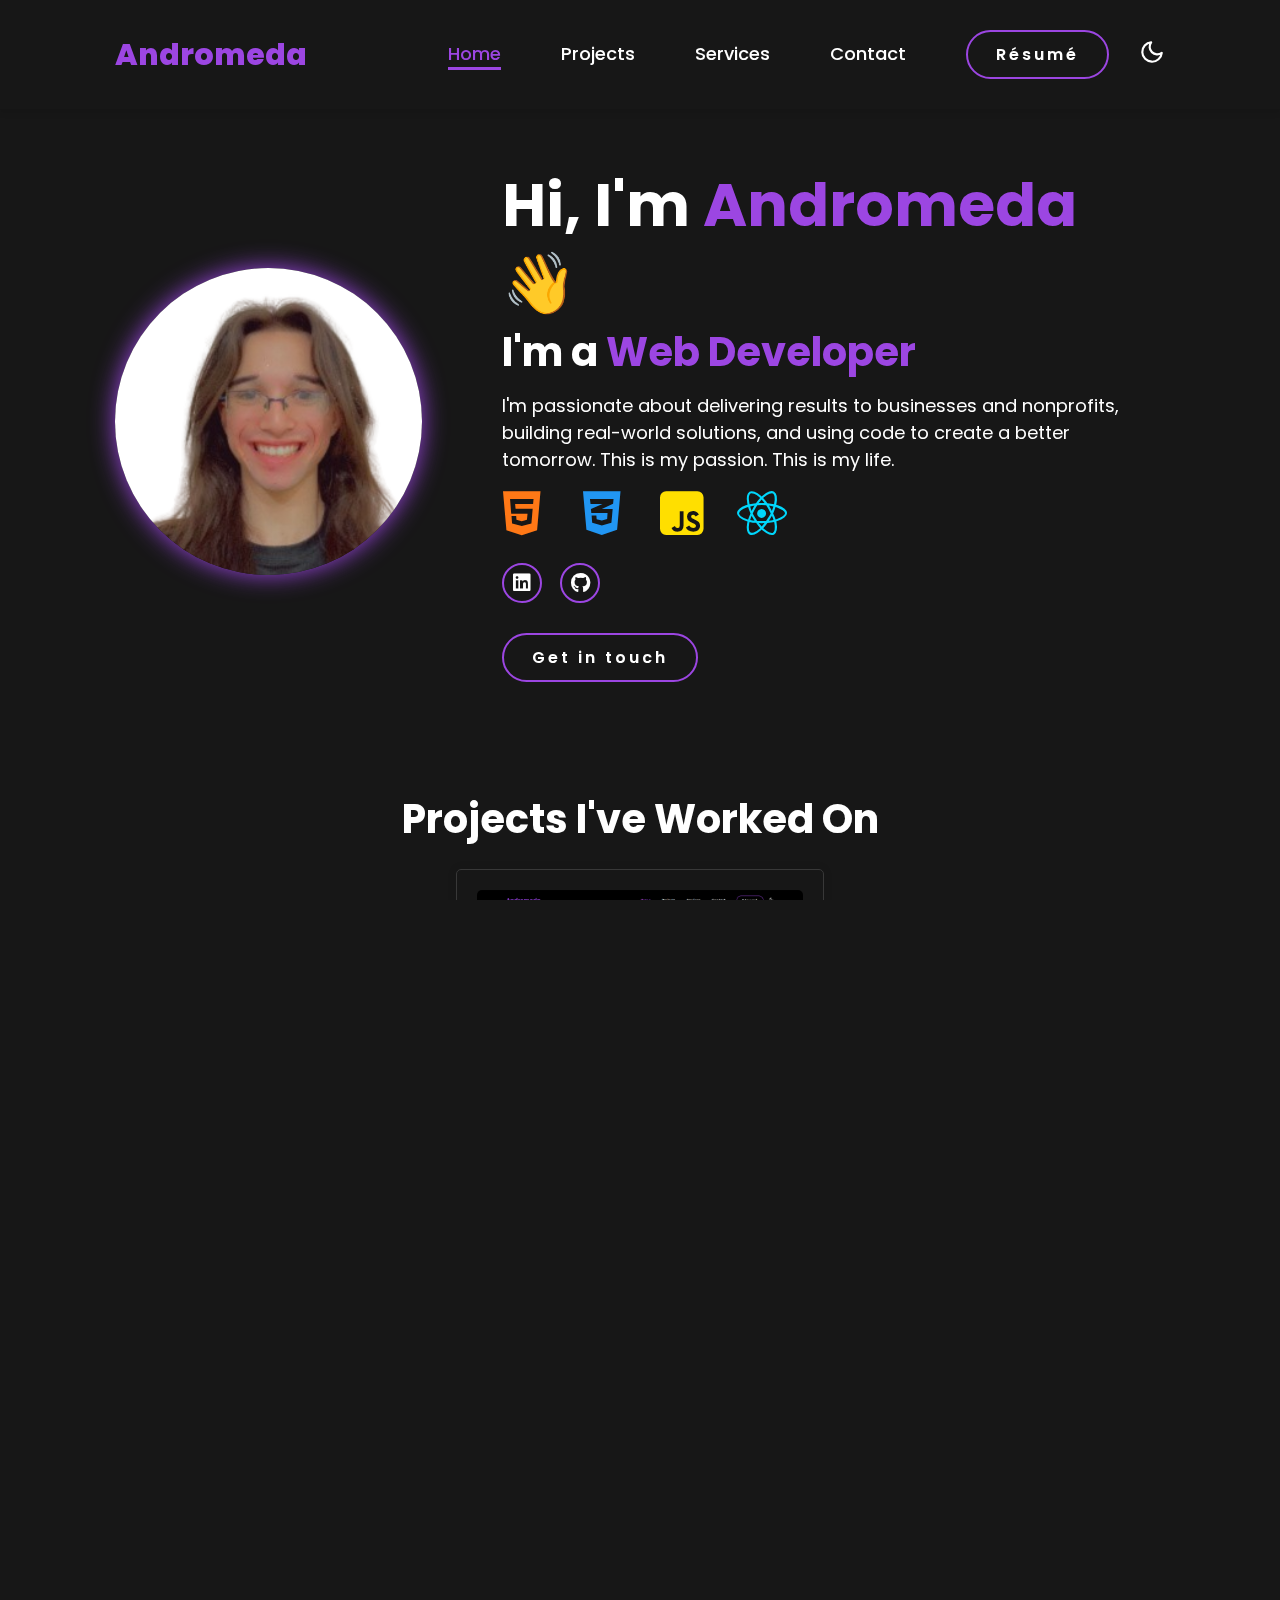
==== commit 00d02e34: "modified:   index.html 	modified:   pages/projects.html 	modified:   styles/style.css" ====
--- a/index.html
+++ b/index.html
@@ -88,20 +88,6 @@
                     </div>
                 </div>
             </div>
-            <div class="box">
-                <div class="img-container">
-                    <img src="images/my-portfolio.PNG" alt="My Portfolio">
-                </div>
-                <div class="container-content">
-                    <h3>My Portfolio Website</h3>
-                    <p>My personal portfolio website where I showcase my skills, projects, and passion for web development and design.</p>
-                    <p class="project-tags">HTML, CSS, Javascript</p>
-                    <div class="buttons-container">
-                        <a href="https://github.com/andromeda-shre/my-portfolio" target="_blank" class="btn"><i class="fa fa-code" aria-hidden="true"></i> Code</a>
-                        <a href="https://andromeda-shre.github.io/my-portfolio/" target="_blank" class="btn"><i class="fa-brands fa-github"></i> Live</a>
-                    </div>
-                </div>
-            </div>
           </div>
         <div class="view-more">
             <a href="pages/projects.html" class="btn-link">View All</a>
--- a/styles/style.css
+++ b/styles/style.css
@@ -142,9 +142,7 @@
     display: flex;
     justify-content: center;
     align-items: center;
-    flex-direction: column;
-    text-align: center;
-    gap: 3rem;
+    gap: 2rem;
 }
 
 /* Show nav links when the menu is active */
@@ -623,9 +621,9 @@
 }
 
 @media (max-width: 768px) {
-    /* Styles for the section tag for mobile */
+    
     section {
-        padding: 1rem;
+        padding: 0;
         margin: 0;
     }
 
@@ -640,6 +638,7 @@
         box-sizing: border-box;
         background-color: rgba(0, 0, 0, 0.911);
         flex-direction: column;
+        gap: 3rem;
         transition: 0.3s ease;
     }
 
@@ -651,6 +650,7 @@
 
     #nav-links .btn {
         background-color: var(--clr-header);
+        margin: 0;
         padding: 1rem 2.8rem;
     }
 
@@ -686,7 +686,6 @@
     .hero {
         flex-direction: column;
         text-align: center;
-        margin-top: 2rem;
     }
 
     .hero-img img {
@@ -731,7 +730,7 @@
     }
 
     .box {
-        width: 100%;
+        width: 90%;
         font-size: 1.6rem;
     }
 
